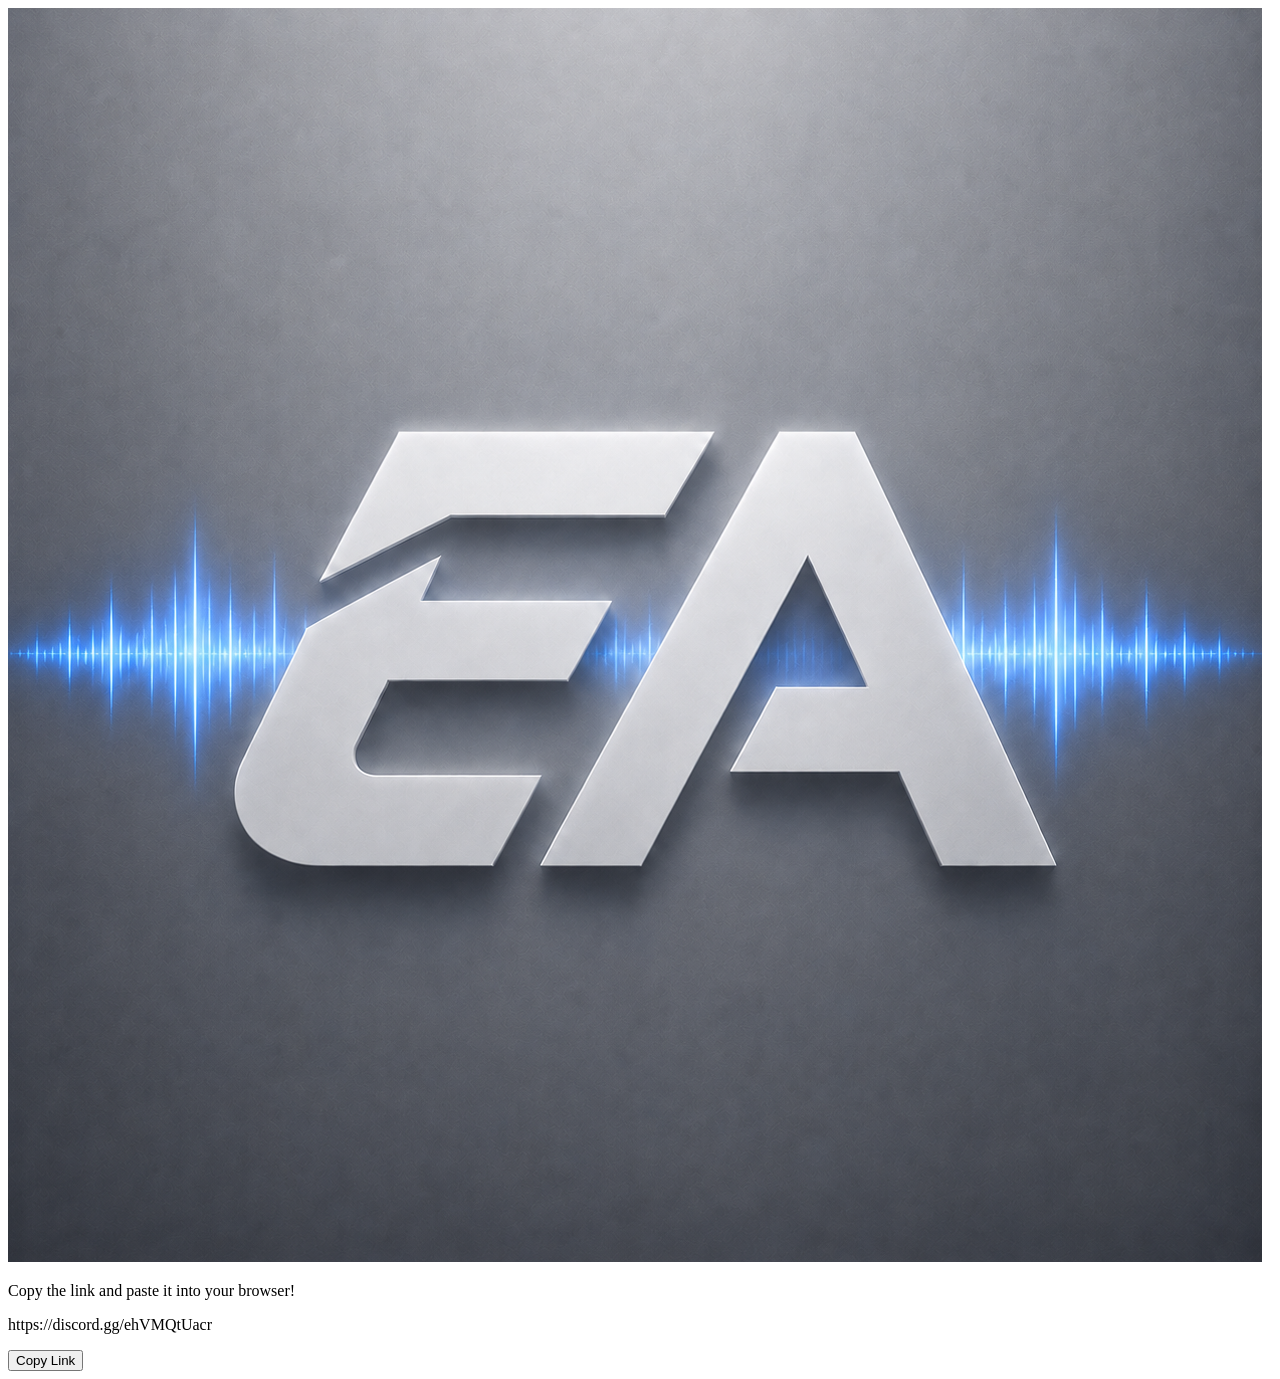
==== index.html @ 83ea6c3d "Rename index (7).html to index.html" ====
<!DOCTYPE html>
<html lang="de">
<head>
  <meta charset="UTF-8">
  <meta name="viewport" content="width=device-width, initial-scale=1.0">
  <title>Discord Invite</title>
  <link rel="stylesheet" href="style.css">
</head>
<body>
  <div class="container">
    <div class="card">
      <div class="image-wrapper">
        <img src="logo.png" alt="Profile" class="profile-image">
      </div>
      <p class="instruction">Copy the link and paste it into your browser!</p>
      <p class="link-display">https://discord.gg/ehVMQtUacr</p>
      <button id="copy-btn" class="copy-btn" onclick="copyLink()">Copy Link</button>
    </div>
  </div>

  <script>
    function copyLink() {
      const btn = document.getElementById('copy-btn');
      navigator.clipboard.writeText('https://discord.gg/ehVMQtUacr').then(function() {
        btn.textContent = 'Copied to Clipboard';
        btn.classList.add('copied');
        setTimeout(function() {
          btn.textContent = 'Copy Link';
          btn.classList.remove('copied');
        }, 2500);
      });
    }
  </script>
</body>
</html>
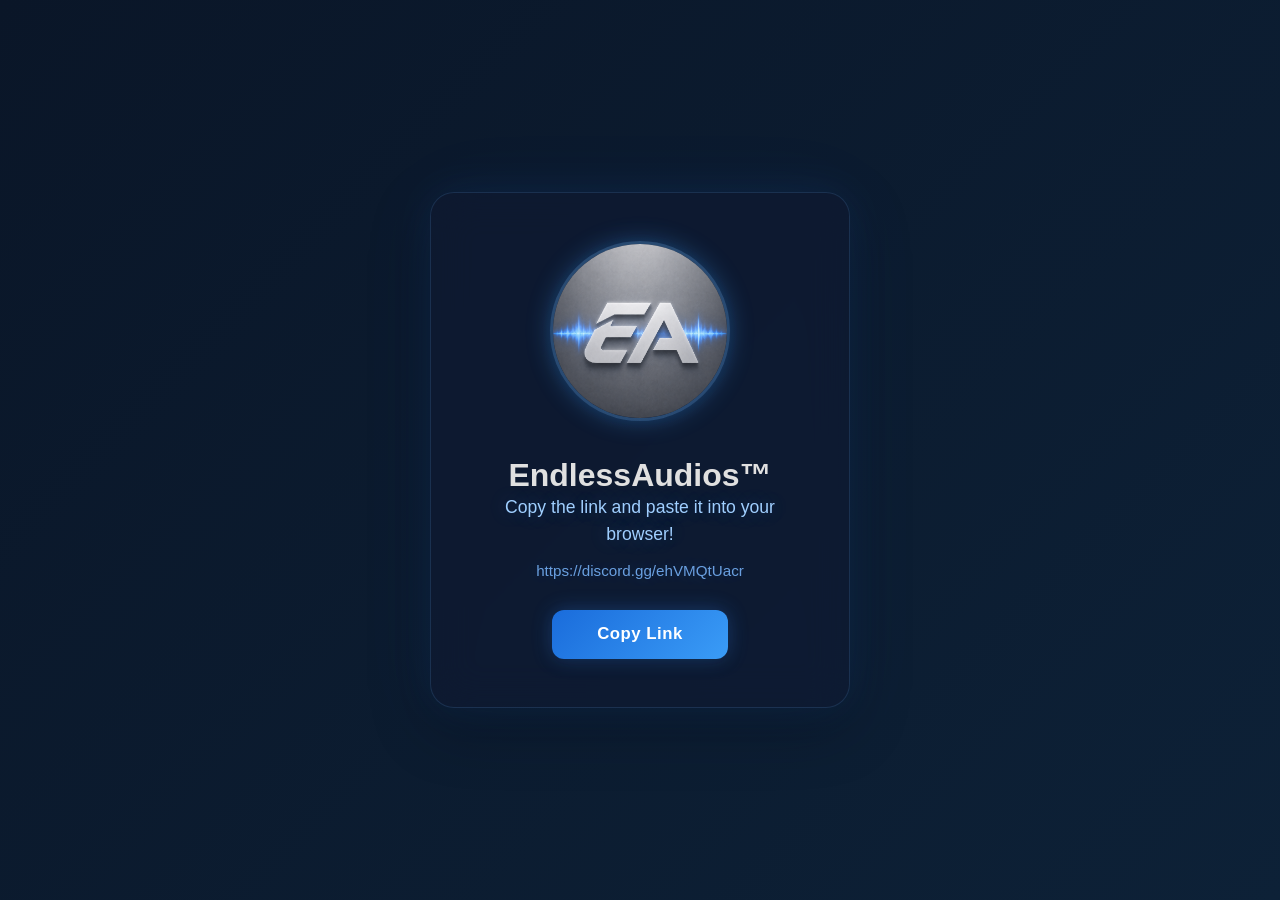
==== commit c67dd2aa: "Update index.html" ====
--- a/index.html
+++ b/index.html
@@ -12,6 +12,7 @@
       <div class="image-wrapper">
         <img src="logo.png" alt="Profile" class="profile-image">
       </div>
+      <h1 class="title">EndlessAudios™</h1>
       <p class="instruction">Copy the link and paste it into your browser!</p>
       <p class="link-display">https://discord.gg/ehVMQtUacr</p>
       <button id="copy-btn" class="copy-btn" onclick="copyLink()">Copy Link</button>
--- a/style.css
+++ b/style.css
@@ -0,0 +1,192 @@
+* {
+  margin: 0;
+  padding: 0;
+  box-sizing: border-box;
+}
+
+body {
+  min-height: 100vh;
+  display: flex;
+  justify-content: center;
+  align-items: center;
+  font-family: 'Segoe UI', -apple-system, BlinkMacSystemFont, Roboto, sans-serif;
+  color: #e0e0e0;
+  background: linear-gradient(135deg, #0a1628, #0d2137, #0a2a4a, #0d1b3e, #0a1628);
+  background-size: 400% 400%;
+  animation: gradientMove 12s ease infinite;
+  overflow: hidden;
+}
+
+@keyframes gradientMove {
+  0% {
+    background-position: 0% 50%;
+  }
+  25% {
+    background-position: 100% 25%;
+  }
+  50% {
+    background-position: 100% 50%;
+  }
+  75% {
+    background-position: 0% 75%;
+  }
+  100% {
+    background-position: 0% 50%;
+  }
+}
+
+.container {
+  display: flex;
+  justify-content: center;
+  align-items: center;
+  padding: 2rem;
+}
+
+.card {
+  background: rgba(15, 25, 50, 0.6);
+  backdrop-filter: blur(20px);
+  -webkit-backdrop-filter: blur(20px);
+  border: 1px solid rgba(100, 180, 255, 0.15);
+  border-radius: 1.5rem;
+  padding: 3rem 3.5rem;
+  text-align: center;
+  max-width: 420px;
+  width: 100%;
+  box-shadow:
+    0 0 40px rgba(50, 140, 255, 0.1),
+    0 0 80px rgba(50, 140, 255, 0.05),
+    0 20px 60px rgba(0, 0, 0, 0.3);
+  transition: box-shadow 0.4s ease, transform 0.4s ease;
+}
+
+.card:hover {
+  box-shadow:
+    0 0 50px rgba(80, 160, 255, 0.2),
+    0 0 100px rgba(80, 160, 255, 0.1),
+    0 25px 70px rgba(0, 0, 0, 0.35);
+  transform: translateY(-4px);
+}
+
+.image-wrapper {
+  margin-bottom: 2rem;
+  position: relative;
+}
+
+.image-wrapper::after {
+  content: '';
+  position: absolute;
+  top: 50%;
+  left: 50%;
+  transform: translate(-50%, -50%);
+  width: 200px;
+  height: 200px;
+  border-radius: 50%;
+  background: radial-gradient(circle, rgba(60, 160, 255, 0.25) 0%, transparent 70%);
+  pointer-events: none;
+  animation: imageGlow 3s ease-in-out infinite alternate;
+}
+
+@keyframes imageGlow {
+  0% {
+    opacity: 0.6;
+    transform: translate(-50%, -50%) scale(1);
+  }
+  100% {
+    opacity: 1;
+    transform: translate(-50%, -50%) scale(1.15);
+  }
+}
+
+.profile-image {
+  width: 180px;
+  height: 180px;
+  border-radius: 50%;
+  object-fit: cover;
+  border: 3px solid rgba(100, 180, 255, 0.3);
+  box-shadow: 0 0 25px rgba(60, 160, 255, 0.3);
+  transition: transform 0.4s ease, box-shadow 0.4s ease, border-color 0.4s ease;
+  position: relative;
+  z-index: 1;
+}
+
+.profile-image:hover {
+  transform: scale(1.05);
+  box-shadow: 0 0 40px rgba(80, 180, 255, 0.5);
+  border-color: rgba(100, 200, 255, 0.6);
+}
+
+.instruction {
+  font-size: 1.1rem;
+  font-weight: 500;
+  color: #a0cfff;
+  margin-bottom: 0.8rem;
+  line-height: 1.5;
+  text-shadow: 0 0 20px rgba(100, 180, 255, 0.3);
+}
+
+.link-display {
+  font-size: 0.95rem;
+  color: #7ab8ff;
+  margin-bottom: 1.8rem;
+  word-break: break-all;
+  line-height: 1.4;
+  text-shadow: 0 0 15px rgba(80, 160, 255, 0.25);
+  opacity: 0.85;
+  user-select: all;
+}
+
+.copy-btn {
+  display: inline-block;
+  font-size: 1.05rem;
+  padding: 0.9rem 2.8rem;
+  background: linear-gradient(135deg, #1a6cdb, #3a9cf7);
+  color: #ffffff;
+  border: none;
+  border-radius: 0.75rem;
+  font-weight: 600;
+  cursor: pointer;
+  letter-spacing: 0.03em;
+  position: relative;
+  overflow: hidden;
+  box-shadow:
+    0 0 20px rgba(50, 140, 255, 0.3),
+    0 4px 15px rgba(0, 0, 0, 0.2);
+  transition: all 0.3s ease;
+}
+
+.copy-btn::before {
+  content: '';
+  position: absolute;
+  top: 0;
+  left: -100%;
+  width: 100%;
+  height: 100%;
+  background: linear-gradient(90deg, transparent, rgba(255, 255, 255, 0.15), transparent);
+  transition: left 0.5s ease;
+}
+
+.copy-btn:hover {
+  background: linear-gradient(135deg, #2278e8, #4da8ff);
+  transform: translateY(-2px) scale(1.03);
+  box-shadow:
+    0 0 35px rgba(60, 170, 255, 0.5),
+    0 6px 25px rgba(0, 0, 0, 0.25);
+}
+
+.copy-btn:hover::before {
+  left: 100%;
+}
+
+.copy-btn:active {
+  transform: translateY(0) scale(0.98);
+  box-shadow:
+    0 0 15px rgba(50, 140, 255, 0.3),
+    0 2px 10px rgba(0, 0, 0, 0.2);
+}
+
+.copy-btn.copied {
+  background: linear-gradient(135deg, #0fa36b, #2dd69a);
+  box-shadow:
+    0 0 30px rgba(45, 214, 154, 0.4),
+    0 4px 15px rgba(0, 0, 0, 0.2);
+}
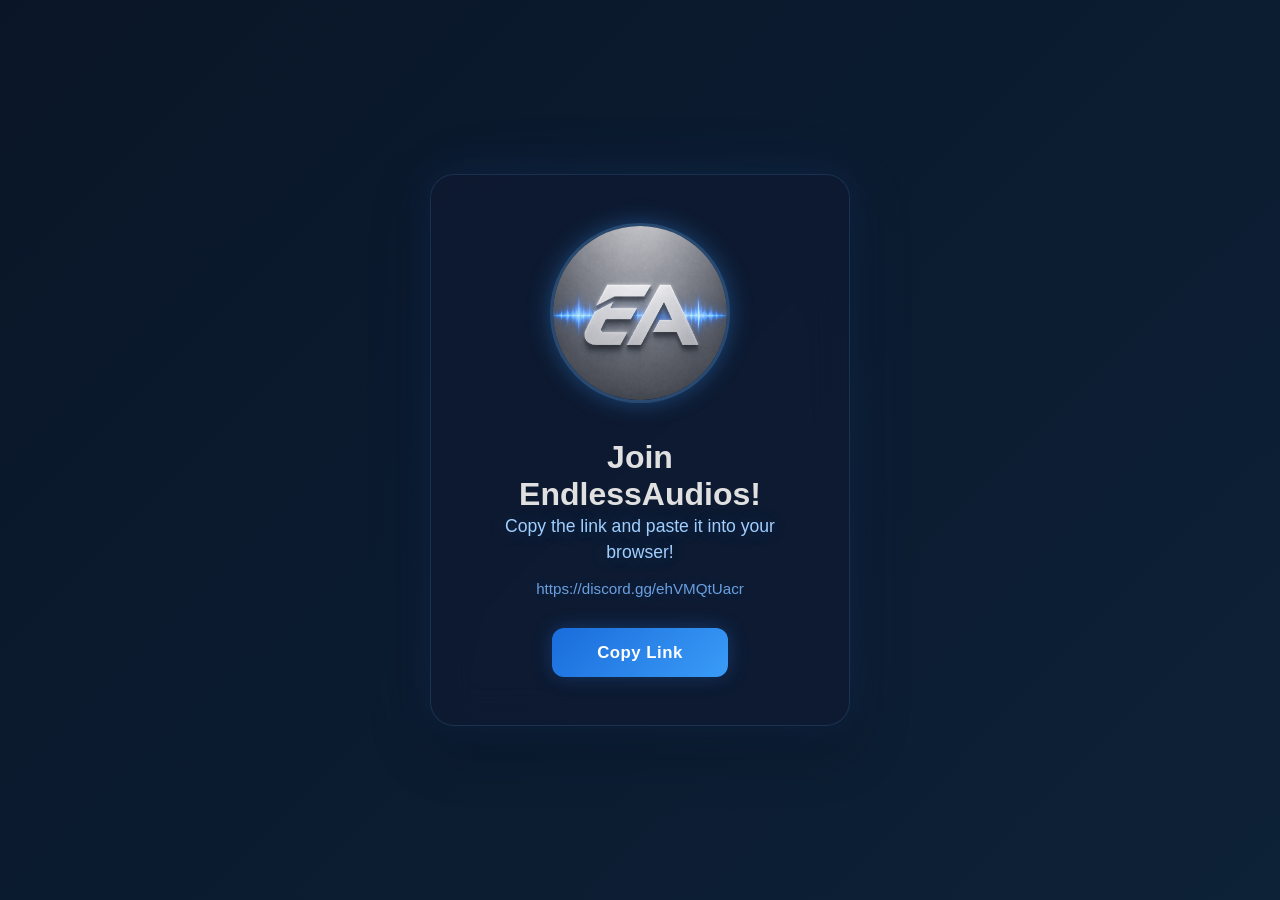
==== commit d4b20479: "Update title text in index.html" ====
--- a/index.html
+++ b/index.html
@@ -12,7 +12,7 @@
       <div class="image-wrapper">
         <img src="logo.png" alt="Profile" class="profile-image">
       </div>
-      <h1 class="title">EndlessAudios™</h1>
+      <h1 class="title">Join EndlessAudios!</h1>
       <p class="instruction">Copy the link and paste it into your browser!</p>
       <p class="link-display">https://discord.gg/ehVMQtUacr</p>
       <button id="copy-btn" class="copy-btn" onclick="copyLink()">Copy Link</button>
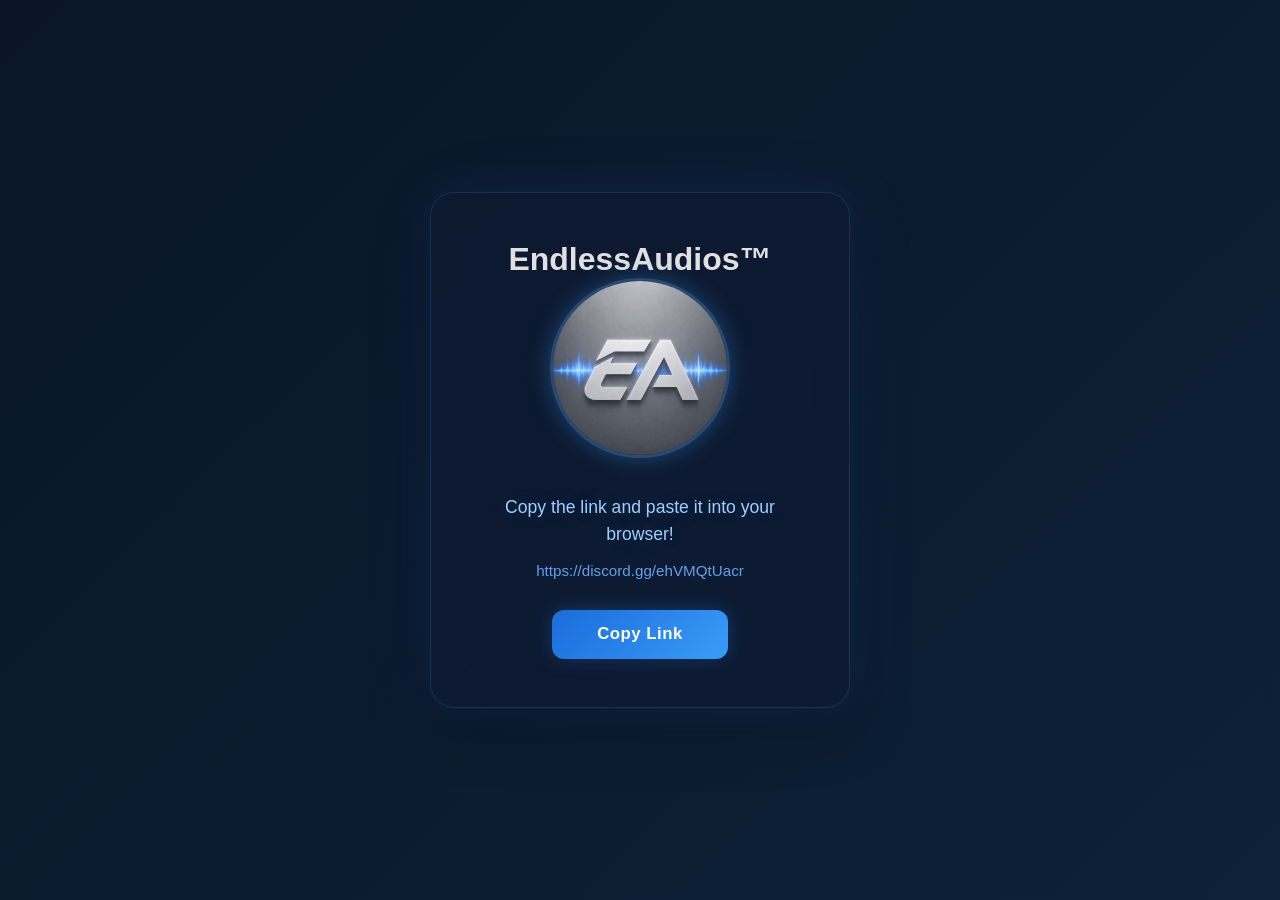
==== commit 8637e8c9: "Update index.html" ====
--- a/index.html
+++ b/index.html
@@ -9,10 +9,10 @@
 <body>
   <div class="container">
     <div class="card">
+      <h1 class="title">EndlessAudios™</h1>
       <div class="image-wrapper">
         <img src="logo.png" alt="Profile" class="profile-image">
       </div>
-      <h1 class="title">Join EndlessAudios!</h1>
       <p class="instruction">Copy the link and paste it into your browser!</p>
       <p class="link-display">https://discord.gg/ehVMQtUacr</p>
       <button id="copy-btn" class="copy-btn" onclick="copyLink()">Copy Link</button>
